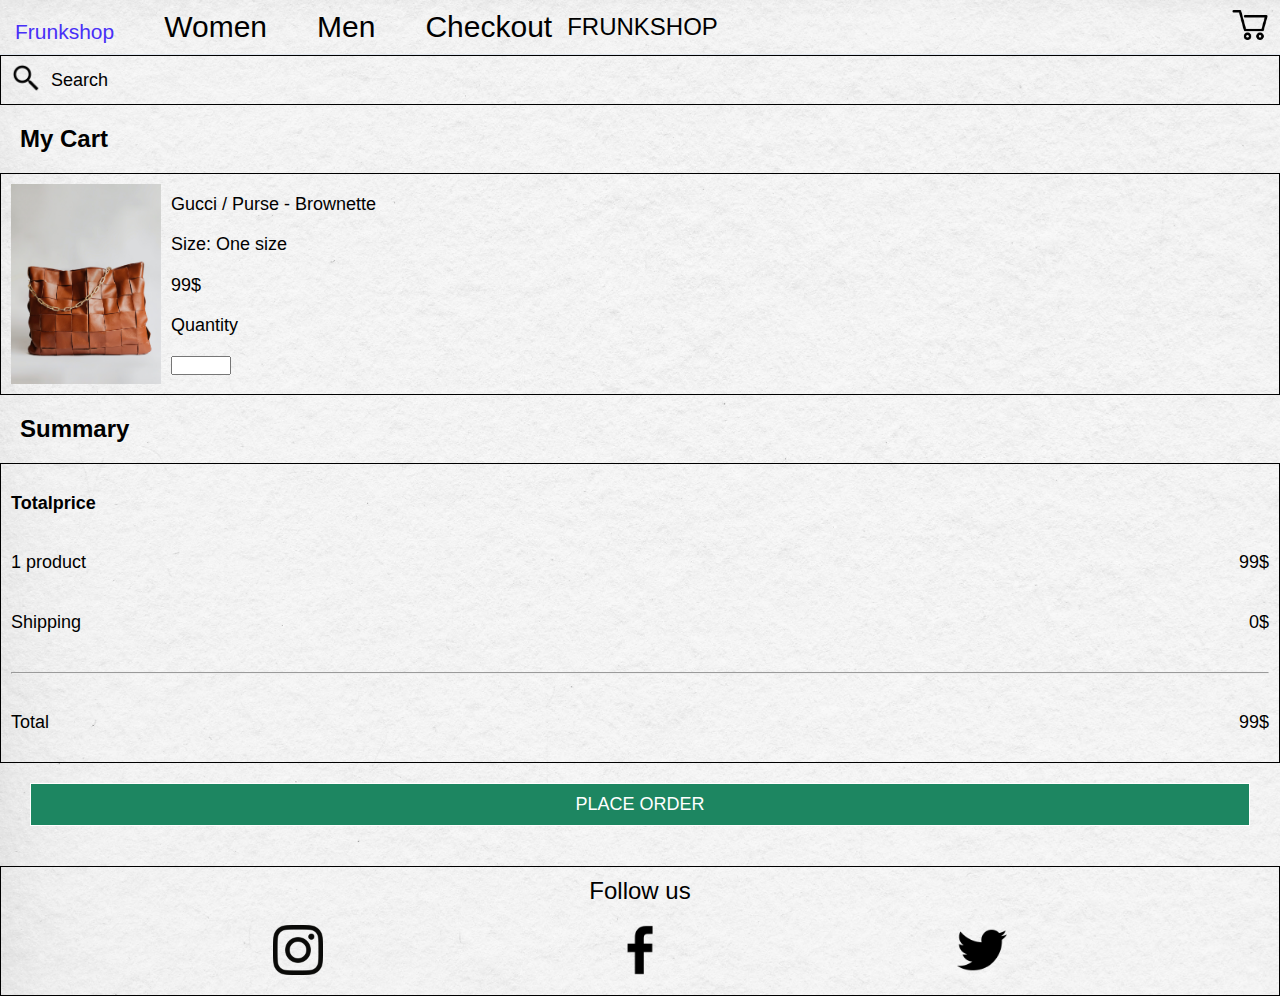
==== checkout.html @ 0cb3d4f1 "klar med codning av mobil" ====
<!DOCTYPE html>
<html lang="en">
<head>
    <meta charset="UTF-8">
    <meta http-equiv="X-UA-Compatible" content="IE=edge">
    <meta name="viewport" content="width=device-width, initial-scale=1.0">
    <title>Checkout</title>
    <link rel="stylesheet" href="css/style.css">
</head>
<body>
    <header class="header">
        <nav class="navbar">
            <ul class="nav-menu">
                <a href="index.html" class="nav-logo">Frunkshop</a>
                <li class="nav-item">
                    <a href="women.html" class="nav-link">Women</a>
                </li>
                <li class="nav-item">
                    <a href="men.html" class="nav-link">Men</a>
                </li>

                <li class="nav-item">
                    <a href="checkout.html" class="nav-link">Checkout</a>
                </li>
            </ul>
            <div class="hamburger">
                <span class="bar"></span>
                <span class="bar"></span>
                <span class="bar"></span>
            </div>
        </nav>
        <a href="index.html" class="nav-link"><div id="tit">FRUNKSHOP</div></a>
        <a href="checkout.html"><div id="cart"><img id="cart2" src="img/minimal-49-512.webp" alt="shopping cart icon"></div></a>
    </header>

<div id="search"><div><img id="sok" src="img/search-512.webp" alt="sök icon till sök knappen"></div>
<div id="search2">Search</div></div>



<h2>My Cart</h2>

<section id="check">
    <img  id="purse" src="img/vaska.jpg" alt="brown purse">

<div id="text">
    <p>Gucci / Purse - Brownette </p>
    <p>Size: One size</p>
    <p>99$</p>
    <label for="quantity">Quantity </label>
    <input type="number" id="quantity" name="quantity" min="1" max="99">
</div>
</section>

<h2>Summary</h2>

<section id="check2">
    <h6>Totalprice</h6>
    <div class="pris">
        <p>1 product</p>
        <p>99$</p>
    </div>

    <div class="pris">
        <p>Shipping</p>
        <p>0$</p>
    </div>

    <hr>

    <div class="pris">
        <p>Total</p>
        <p>99$</p>
    </div>

</section>

<div id="order">PLACE ORDER</div>

<footer>
    <div id="follow">Follow us</div>
    <section id="icons">
    <img id="insta" src="img/instagram-logo-A807AD378B-seeklogo.com.png" alt="instagram logan">
    <img id="face"  src="img/facebook.png" alt="facebook logan">
    <img id="twitter" src="img/twitter.png" alt="twitter logan">
    </section>
    </footer>

<script src="js/script.js"></script>

</body>
</html>
---- css/style.css ----
/* Denna fil skall innehålla din CSS kod */

* {
    margin: 0;
    padding: 0;
    box-sizing: border-box;
}

body{
background-image:url("../img/kiwihug-zGZYQQVmXw0-unsplash.jpg");
background-size: cover;
}

html {
    font-size: 62.5%;
    font-family:"Nanum Gothic" , sans-serif;
}

li {
    list-style: none;
}

a {
    text-decoration: none;
}

.header{
    border-bottom: 1px solid #E2E8F0;
    display: flex;
    align-items: center;
}

.navbar {
    display: flex;
    justify-content:flex-start;
    align-items: center;
    padding: 1rem 1.5rem;
}

.hamburger {
    display: none;

}

.bar {
    display: block;
    width: 25px;
    height: 3px;
    margin: 5px auto;
    -webkit-transition: all 0.3s ease-in-out;
    transition: all 0.3s ease-in-out;
    background-color: #101010;
}

.nav-menu {
    display: flex;
    justify-content: space-between;
    align-items: center;
    
}

.nav-item {
    margin-left: 5rem;
}


.nav-link{
    font-size: 3rem;
    font-weight: 400;
    color:black;
}

.nav-link:hover{
    color: #482ff7;
}

.nav-logo {
    margin-top: 10px;
    font-size: 2.1rem;
    font-weight: 500;
    color: #482ff7;
}

@media only screen and (max-width: 768px) {
    .nav-menu {
        position:fixed;
        left: -100%;
        top: 5rem;
        flex-direction: column;
        background-color: #fff;
        width: 100%;
        height:50%;
        text-align: center;
        transition: 0.3s;
        box-shadow:
            0 10px 27px rgba(0, 0, 0, 0.05);
    }

    .nav-menu.active {
        left: 0;
    }

    .nav-item {
        margin: 2.5rem 0;
    }

    .hamburger {
        display: block;
        cursor: pointer;
    }

    .hamburger.active .bar:nth-child(2) {
        opacity: 0;
    }

    .hamburger.active .bar:nth-child(1) {
        transform: translateY(8px) rotate(45deg);
    }

    .hamburger.active .bar:nth-child(3) {
        transform: translateY(-8px) rotate(-45deg);
    }



}


#wrapper{
display: grid;

}


#search{
border: 1px solid black;
height: 50px;
font-size: large;
display: flex;
align-items: center;
}

#front{
   
    height: 70vh;
    margin-top: 60px;
    background-image: url("../img/front\ picture\ unsplash.jpg");
    background-size:cover;
    display: flex;
    flex-direction: column-reverse;
}



#front2{
height: 400px;
margin-top: 60px;
display: flex;
align-items: center;
}

#front3{
    height: 70vh;
    margin-top: 40px;
    background-image: url("../img/chris-murray-PXVQ7SNqdME-unsplash.jpg");
    background-size:cover;
    display: flex;
    flex-direction: column-reverse;
}

#front4{
    height: 90vh;
    margin-top: 40px;
    background-image: url("../img/pedram-normohamadian-_q4zr9i_IAs-unsplash.jpg");
    background-size:cover;
    display: flex;
    flex-direction: column-reverse;
    background-position:center ;
}

#sneak{
height: 50vh;
width: 50%;
margin-right: 10px;
display: flex;
flex-direction:column;
align-items: center;
}

#hat{
height: 50vh;
width: 50%;
margin-left: 10px;
display: flex;
flex-direction:column;
align-items: center;
 }
    
#snek{
width: 200px;
height: 300px;
box-shadow:grey 5px 5px 10px;

}

#shop{
border: 1px solid black;
font-size: 3rem;
display: flex;
justify-content: center;
margin:7px ;
border-radius: 10px;
}

#text1{
display: flex;
justify-content: center;
font-size: 3rem;
}

#snek2{
    width: 200px;
height: 300px;
box-shadow:grey 5px 5px 10px;
    }
    
    #shop2{
    border: 1px solid black;
    font-size: 3rem;
    display: flex;
    justify-content: center;
    margin:7px ;
    border-radius: 10px;
    }
    
    #text2{
    display: flex;
    justify-content: center;
    font-size: 3rem;
    }


    #bild{
    height: 40vh;
background-image: url("../img/keagan-henman-xPJYL0l5Ii8-unsplash.jpg");
background-size: cover;
margin: 12px;
box-shadow: grey 5px 5px 10px;
    }

    #h12{
display: flex;
justify-content: center;
font-size:xx-large;
    }

#h13{
display: flex;
justify-content: center;
font-size:xx-large;
margin: 20px;
    }
#h14{
    display: flex;
    justify-content: center;
    font-size:xx-large;
    margin-top: 100px;
    margin-bottom: 15px;
}

#h15{
    display: flex;
    justify-content: center;
    font-size:xx-large;
    margin-top: 20px;
    text-decoration:underline;
    text-underline-position: under;
}

    #title{
font-size: 50px;
display: flex;
justify-content: center;

    }


#title2{
font-size: 50px;
display: flex;
justify-content: center; 
margin-bottom: 15px;
}


#bild2{
    height: 40vh;
background-image: url("../img/markus-spiske-jddw6iA31sE-unsplash.jpg");
background-size: cover;
margin: 12px;
box-shadow: grey 5px 5px 10px;
    }


#insta{
height: 50px;
width: 50px;
margin:20px;
}

#face{
height: 50px;
width: 50px;
margin:20px;
}

#twitter{
height: 50px;
width: 50px;
margin:20px;
}


#icons{
display: flex;
justify-content:space-evenly;
}

#follow{
margin-top: 10px;
display: flex;
justify-content: center;
font-size: x-large;
}


footer{
border: solid black 1px;
margin-top: 10px;
}

#tit{
display: flex;
justify-content: right;
font-size:x-large;
}

#sok{
width: 30px;
height: 30px;
margin: 10px;
}

#men{
font-size: x-large;
border: 1px solid white;
border-radius: 10px;
margin: 7px;
display: flex;
justify-content: center;
color:black;
background-color: whitesmoke;
margin-bottom: 30px;
}


#women{
font-size: x-large;
border: 1px solid white;
border-radius: 10px;
margin: 7px;
display: flex;
justify-content: center;
color:black;
background-color: whitesmoke;
}

#sale{
    font-size: x-large;
    border: 1px solid white;
    border-radius: 10px;
    margin-left: 80px;
    margin-right: 80px;
    display: flex;
    justify-content: center;
    color:white;
    background-color:darkred;
    margin-bottom: 140px;
    font-weight:bolder;
    padding-top: 5px;
    padding-bottom: 5px;
}


#cart2{
width: 40px;
height: 40px;
position: absolute;
top: 5px;
right: 10px;
}

#cloth{
display: flex;
justify-content: space-between;
margin: 30px;
}

.sub{
font-size:large;
text-decoration:overline;
letter-spacing: 2px;
}

#cloth2{
display: flex;
justify-content:space-around;
margin: 60px;

}

#help{
display: flex;
justify-content: space-evenly;
}



#filter{
border: black 1px solid;
background-color: white;
width: 45%;
height: 40px;
font-size:x-large;
justify-content: center;
align-items: center;
display: flex;
}

#droplist{
    border: black 1px solid;
    width: 45%;
    height: 40px;
    font-size:x-large;
    justify-content: center;
    align-items: center;
    display: flex;
}


#tshirt{
width:45%;
height: 300px;
background-image: url("../img/budka-damdinsuren-IrQmtib-ER4-unsplash.jpg");
background-size: cover;
box-shadow:grey 5px 5px 10px;
}

#dress{
    width:45%;
    height: 300px;
    background-image: url("../img/tamara-bellis-8Aq_zfMHPbU-unsplash.jpg");
    background-size: cover;
    box-shadow:grey 5px 5px 10px;
}

#jeans{
    width:45%;
    height: 300px;
    background-image: url("../img/zuzana-ruttkay-_lCXkFVcm-A-unsplash.jpg");
    background-size: cover;
    box-shadow:grey 5px 5px 10px;
}

#shoe{
    width:45%;
    height: 300px;
    background-image: url("../img/laura-chouette-EZXKn9P2scc-unsplash.jpg");
    background-size: cover;
    box-shadow:grey 5px 5px 10px;
}

#item{
    display: flex;
    justify-content:space-evenly;
    margin-top: 20px;
}



#item2{
display: flex;
justify-content: space-evenly;
margin-top: 10px;
}

.tex{
display: flex;
justify-content: space-around;
font-size:medium;
margin-bottom: 20px;
margin-top: 5px;
}

::placeholder{
color: black;
}


#jeans2{
    width:45%;
    height: 300px;
    background-image: url("../img/maxwell-nelson-IH0_6CZ2OK4-unsplash.jpg");
    background-size: cover;
    box-shadow:grey 5px 5px 10px;
}


#shoe2{
    width:45%;
    height: 300px;
    background-image: url("../img/maureen-de-wit-cEot_30k978-unsplash.jpg");
    background-size: cover;
    box-shadow:grey 5px 5px 10px;
}


#shorts{
    width:45%;
    height: 300px;
    background-image: url("../img/kristino-boxers-4R0bv6aa6DA-unsplash.jpg");
    background-size: cover;
    background-position:center;
    box-shadow:grey 5px 5px 10px;
}


#tshirt2{
    width:45%;
    height: 300px;
    background-image: url("../img/florencia-simonini-PDZAMYvduVk-unsplash.jpg");
    background-size: cover;
    box-shadow:grey 5px 5px 10px;
    }


#purse{
    width: 150px;
    height: 200px;
margin: 10px;
}

#check{
border: black 1px solid;
display: flex;
justify-content:left;
font-size: large;
}

h2{
margin: 20px;
font-size:x-large
}

#quantity{
width: 60px;

}

#text{
    display: flex;
    justify-content: space-evenly;
    flex-direction: column;
}

#check2{
    border: black 1px solid;
    display: flex;
    justify-content:space-evenly;
    flex-direction: column;
    font-size: large;
    height: 300px;
    margin-bottom: 20px;
    }

.pris{
display: flex;
justify-content: space-between;
margin: 10px;
}

h6{
font-size:large;
margin: 10px;
}

hr{
    margin: 10px;
}

#order{
    font-size:large;
    border: 1px solid white;
    margin-left: 30px;
    margin-right: 30px;
    display: flex;
    justify-content: center;
    color:white;
    background-color:rgb(29, 134, 97);
    padding-top: 10px;
    padding-bottom: 10px;
    margin-bottom: 40px;
}
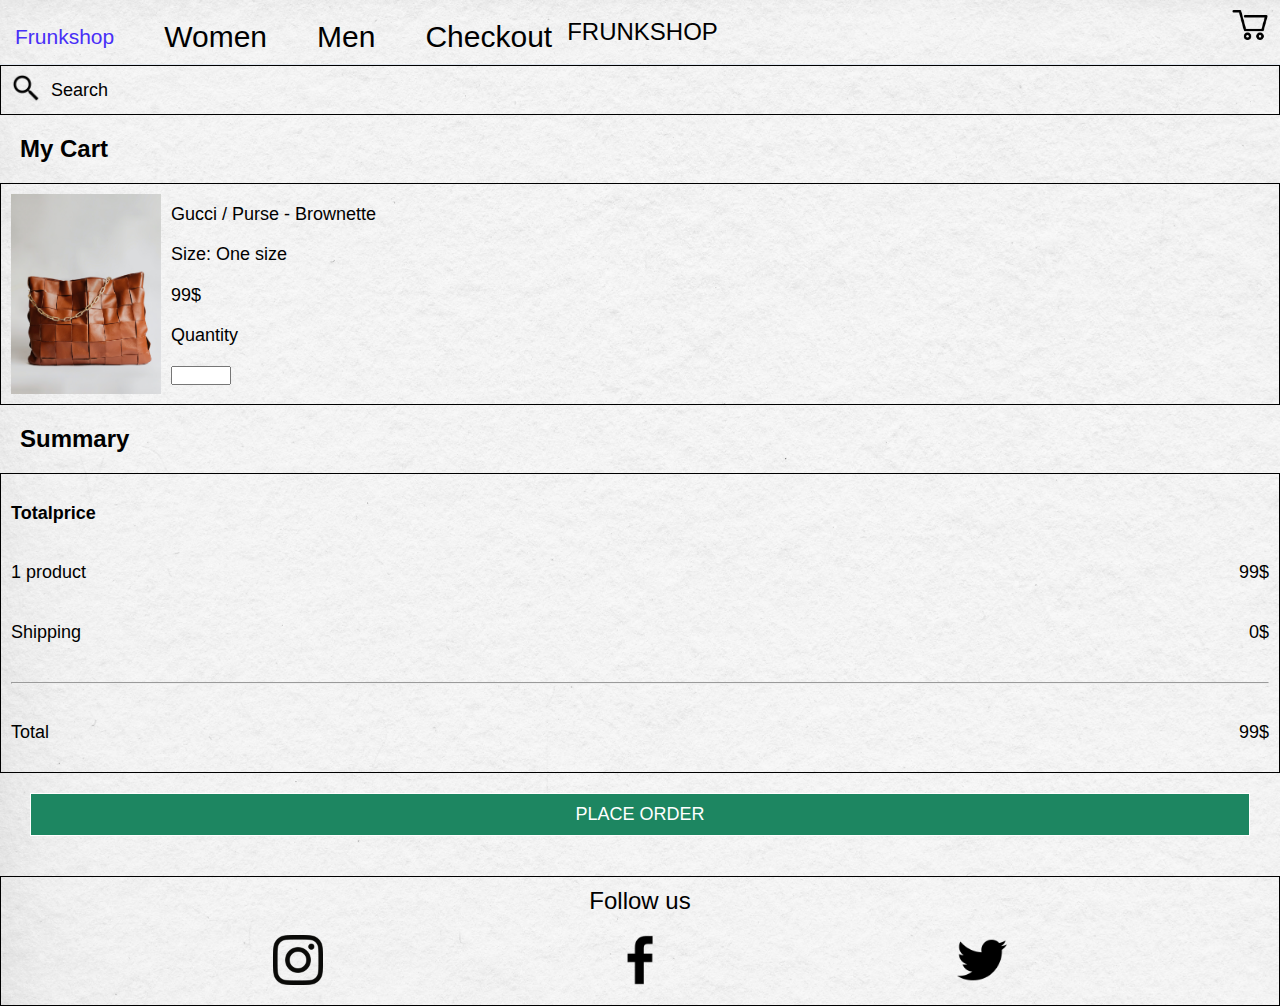
==== commit 8e6411f3: "lite ändringar" ====
--- a/checkout.html
+++ b/checkout.html
@@ -11,7 +11,7 @@
     <header class="header">
         <nav class="navbar">
             <ul class="nav-menu">
-                <a href="index.html" class="nav-logo">Frunkshop</a>
+                <li><a href="index.html" class="nav-logo">Frunkshop</a></li>
                 <li class="nav-item">
                     <a href="women.html" class="nav-link">Women</a>
                 </li>
@@ -40,7 +40,7 @@
 
 <h2>My Cart</h2>
 
-<section id="check">
+<div id="check">
     <img  id="purse" src="img/vaska.jpg" alt="brown purse">
 
 <div id="text">
@@ -50,11 +50,11 @@
     <label for="quantity">Quantity </label>
     <input type="number" id="quantity" name="quantity" min="1" max="99">
 </div>
-</section>
+</div>
 
 <h2>Summary</h2>
 
-<section id="check2">
+<div id="check2">
     <h6>Totalprice</h6>
     <div class="pris">
         <p>1 product</p>
@@ -73,17 +73,17 @@
         <p>99$</p>
     </div>
 
-</section>
+</div>
 
 <div id="order">PLACE ORDER</div>
 
 <footer>
     <div id="follow">Follow us</div>
-    <section id="icons">
+    <div id="icons">
     <img id="insta" src="img/instagram-logo-A807AD378B-seeklogo.com.png" alt="instagram logan">
     <img id="face"  src="img/facebook.png" alt="facebook logan">
     <img id="twitter" src="img/twitter.png" alt="twitter logan">
-    </section>
+    </div>
     </footer>
 
 <script src="js/script.js"></script>
--- a/css/style.css
+++ b/css/style.css
@@ -18,6 +18,7 @@
 
 li {
     list-style: none;
+    margin-top: 10px;
 }
 
 a {
@@ -141,7 +142,6 @@
 }
 
 #front{
-   
     height: 70vh;
     margin-top: 60px;
     background-image: url("../img/front\ picture\ unsplash.jpg");
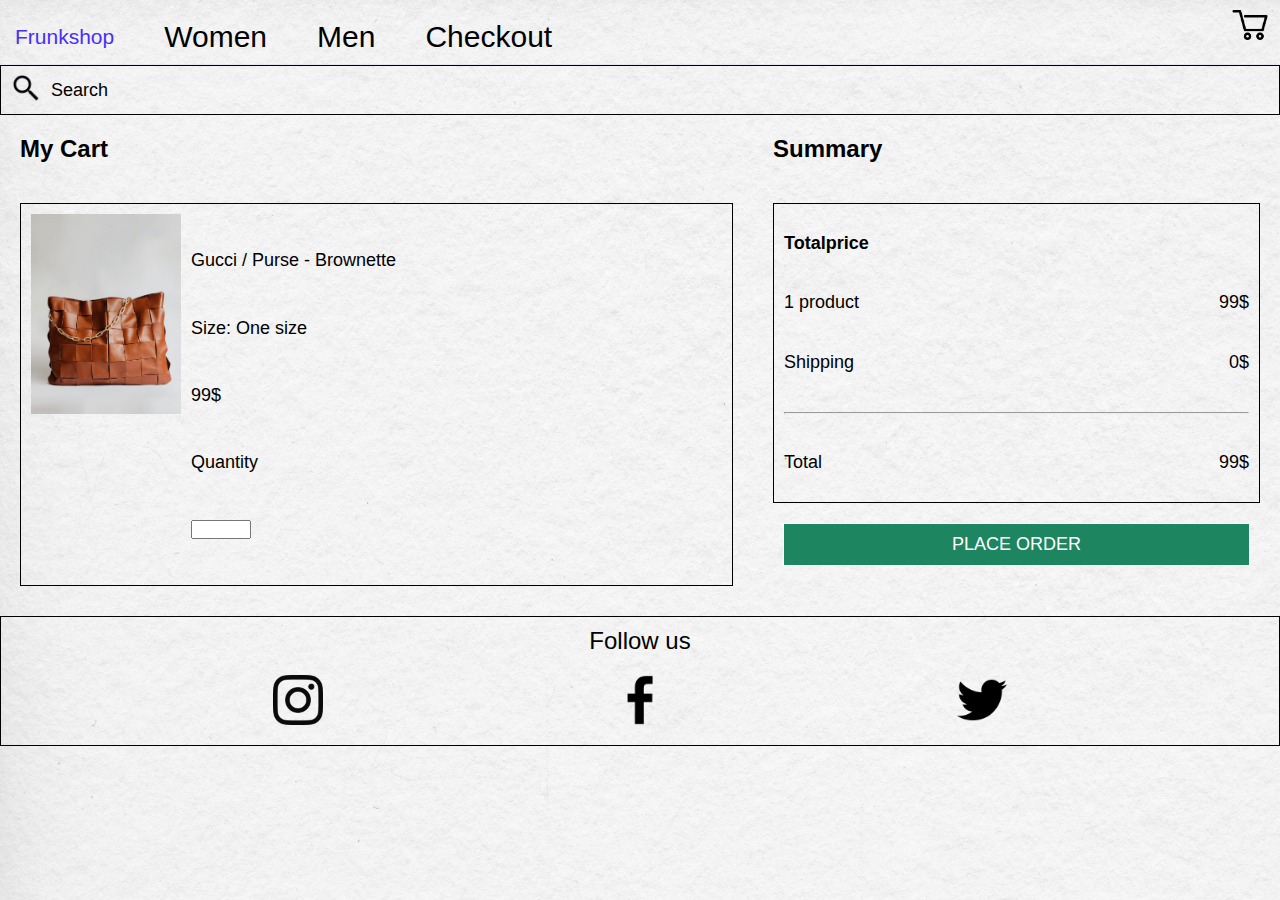
==== commit 4af99950: "lite ändringar" ====
--- a/checkout.html
+++ b/checkout.html
@@ -30,15 +30,16 @@
             </div>
         </nav>
         <a href="index.html" class="nav-link"><div id="tit">FRUNKSHOP</div></a>
-        <a href="checkout.html"><div id="cart"><img id="cart2" src="img/minimal-49-512.webp" alt="shopping cart icon"></div></a>
+        <a href="checkout.html"><div id="cart"><img id="cart2" src="img/cart.webp" alt="shopping cart icon"></div></a>
     </header>
 
-<div id="search"><div><img id="sok" src="img/search-512.webp" alt="sök icon till sök knappen"></div>
+<div id="search"><div><img id="sok" src="img/search.webp" alt="sök icon till sök knappen"></div>
+
 <div id="search2">Search</div></div>
 
+<div id="wrapperc">
 
-
-<h2>My Cart</h2>
+<h2 id="ca">My Cart</h2>
 
 <div id="check">
     <img  id="purse" src="img/vaska.jpg" alt="brown purse">
@@ -80,12 +81,14 @@
 <footer>
     <div id="follow">Follow us</div>
     <div id="icons">
-    <img id="insta" src="img/instagram-logo-A807AD378B-seeklogo.com.png" alt="instagram logan">
+    <img id="insta" src="img/instagram.png" alt="instagram logan">
     <img id="face"  src="img/facebook.png" alt="facebook logan">
     <img id="twitter" src="img/twitter.png" alt="twitter logan">
     </div>
     </footer>
 
+
+</div>
 <script src="js/script.js"></script>
 
 </body>
--- a/css/style.css
+++ b/css/style.css
@@ -7,7 +7,7 @@
 }
 
 body{
-background-image:url("../img/kiwihug-zGZYQQVmXw0-unsplash.jpg");
+background-image:url("../img/white-body.jpg");
 background-size: cover;
 }
 
@@ -127,10 +127,6 @@
 }
 
 
-#wrapper{
-display: grid;
-
-}
 
 
 #search{
@@ -142,9 +138,9 @@
 }
 
 #front{
-    height: 70vh;
+    height: 80vh;
     margin-top: 60px;
-    background-image: url("../img/front\ picture\ unsplash.jpg");
+    background-image: url("../img/guy-girl-car.jpg");
     background-size:cover;
     display: flex;
     flex-direction: column-reverse;
@@ -162,7 +158,7 @@
 #front3{
     height: 70vh;
     margin-top: 40px;
-    background-image: url("../img/chris-murray-PXVQ7SNqdME-unsplash.jpg");
+    background-image: url("../img/girls.jpg");
     background-size:cover;
     display: flex;
     flex-direction: column-reverse;
@@ -171,7 +167,7 @@
 #front4{
     height: 90vh;
     margin-top: 40px;
-    background-image: url("../img/pedram-normohamadian-_q4zr9i_IAs-unsplash.jpg");
+    background-image: url("../img/guys.jpg");
     background-size:cover;
     display: flex;
     flex-direction: column-reverse;
@@ -242,7 +238,7 @@
 
     #bild{
     height: 40vh;
-background-image: url("../img/keagan-henman-xPJYL0l5Ii8-unsplash.jpg");
+background-image: url("../img/tshirts.jpg");
 background-size: cover;
 margin: 12px;
 box-shadow: grey 5px 5px 10px;
@@ -295,7 +291,7 @@
 
 #bild2{
     height: 40vh;
-background-image: url("../img/markus-spiske-jddw6iA31sE-unsplash.jpg");
+background-image: url("../img/winter-coats.jpg");
 background-size: cover;
 margin: 12px;
 box-shadow: grey 5px 5px 10px;
@@ -451,7 +447,7 @@
 #tshirt{
 width:45%;
 height: 300px;
-background-image: url("../img/budka-damdinsuren-IrQmtib-ER4-unsplash.jpg");
+background-image: url("../img/girl-tshirt.jpg");
 background-size: cover;
 box-shadow:grey 5px 5px 10px;
 }
@@ -459,7 +455,7 @@
 #dress{
     width:45%;
     height: 300px;
-    background-image: url("../img/tamara-bellis-8Aq_zfMHPbU-unsplash.jpg");
+    background-image: url("../img/red-dress.jpg");
     background-size: cover;
     box-shadow:grey 5px 5px 10px;
 }
@@ -467,7 +463,7 @@
 #jeans{
     width:45%;
     height: 300px;
-    background-image: url("../img/zuzana-ruttkay-_lCXkFVcm-A-unsplash.jpg");
+    background-image: url("../img/girl-denim.jpg");
     background-size: cover;
     box-shadow:grey 5px 5px 10px;
 }
@@ -475,7 +471,7 @@
 #shoe{
     width:45%;
     height: 300px;
-    background-image: url("../img/laura-chouette-EZXKn9P2scc-unsplash.jpg");
+    background-image: url("../img/black-shoes.jpg");
     background-size: cover;
     box-shadow:grey 5px 5px 10px;
 }
@@ -510,7 +506,7 @@
 #jeans2{
     width:45%;
     height: 300px;
-    background-image: url("../img/maxwell-nelson-IH0_6CZ2OK4-unsplash.jpg");
+    background-image: url("../img/white-denim.jpg");
     background-size: cover;
     box-shadow:grey 5px 5px 10px;
 }
@@ -519,7 +515,7 @@
 #shoe2{
     width:45%;
     height: 300px;
-    background-image: url("../img/maureen-de-wit-cEot_30k978-unsplash.jpg");
+    background-image: url("../img/reebok.jpg");
     background-size: cover;
     box-shadow:grey 5px 5px 10px;
 }
@@ -528,7 +524,7 @@
 #shorts{
     width:45%;
     height: 300px;
-    background-image: url("../img/kristino-boxers-4R0bv6aa6DA-unsplash.jpg");
+    background-image: url("../img/yellow-shorts.jpg");
     background-size: cover;
     background-position:center;
     box-shadow:grey 5px 5px 10px;
@@ -538,7 +534,7 @@
 #tshirt2{
     width:45%;
     height: 300px;
-    background-image: url("../img/florencia-simonini-PDZAMYvduVk-unsplash.jpg");
+    background-image: url("../img/guy-tshirt.jpg");
     background-size: cover;
     box-shadow:grey 5px 5px 10px;
     }
@@ -613,3 +609,54 @@
 }
 
 
+@media only screen and (min-width: 768px){
+
+
+#tit{
+display: none;
+}
+
+
+
+#wrapperc{
+display: grid;
+grid-template-areas: 
+'ca h2'
+'my su'
+'my or'
+'ft ft'
+;
+
+}
+
+#check{
+grid-area: my;
+margin: 20px;
+}
+
+#check2{
+grid-area: su;
+margin: 20px;
+}
+
+h2{
+grid-area: h2;
+
+}
+
+footer{
+    grid-area: ft;
+}
+
+#ca{
+grid-area: ca;
+
+}
+
+#order{
+grid-area: or;
+
+}
+
+
+}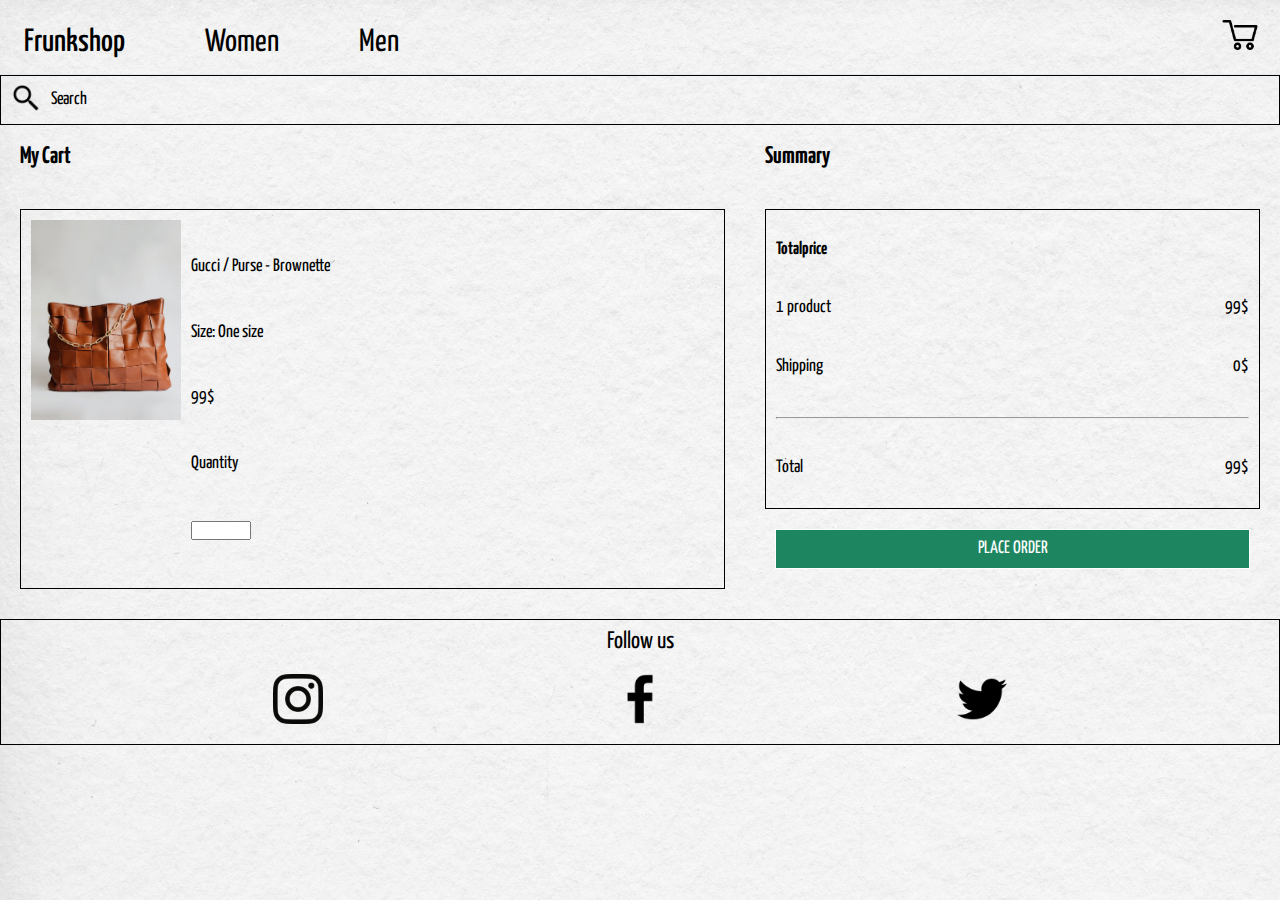
==== commit 283d5f1d: "klar med sida" ====
--- a/checkout.html
+++ b/checkout.html
@@ -6,12 +6,15 @@
     <meta name="viewport" content="width=device-width, initial-scale=1.0">
     <title>Checkout</title>
     <link rel="stylesheet" href="css/style.css">
+    <link rel="preconnect" href="https://fonts.googleapis.com"> 
+<link rel="preconnect" href="https://fonts.gstatic.com" crossorigin> 
+<link href="https://fonts.googleapis.com/css2?family=Yanone+Kaffeesatz:wght@400;600&display=swap" rel="stylesheet">
 </head>
 <body>
     <header class="header">
         <nav class="navbar">
             <ul class="nav-menu">
-                <li><a href="index.html" class="nav-logo">Frunkshop</a></li>
+                <li><a href="index.html" class="nav-logo frunki">Frunkshop</a></li>
                 <li class="nav-item">
                     <a href="women.html" class="nav-link">Women</a>
                 </li>
@@ -19,7 +22,7 @@
                     <a href="men.html" class="nav-link">Men</a>
                 </li>
 
-                <li class="nav-item">
+                <li class="nav-item checkout">
                     <a href="checkout.html" class="nav-link">Checkout</a>
                 </li>
             </ul>
--- a/css/style.css
+++ b/css/style.css
@@ -12,8 +12,7 @@
 }
 
 html {
-    font-size: 62.5%;
-    font-family:"Nanum Gothic" , sans-serif;
+    font-family: 'Yanone Kaffeesatz', sans-serif;
 }
 
 li {
@@ -66,7 +65,7 @@
 
 
 .nav-link{
-    font-size: 3rem;
+    font-size: 2rem;
     font-weight: 400;
     color:black;
 }
@@ -190,7 +189,7 @@
 display: flex;
 flex-direction:column;
 align-items: center;
- }
+}
     
 #snek{
 width: 200px;
@@ -201,7 +200,7 @@
 
 #shop{
 border: 1px solid black;
-font-size: 3rem;
+font-size: 2rem;
 display: flex;
 justify-content: center;
 margin:7px ;
@@ -211,7 +210,7 @@
 #text1{
 display: flex;
 justify-content: center;
-font-size: 3rem;
+font-size: 2rem;
 }
 
 #snek2{
@@ -222,7 +221,7 @@
     
     #shop2{
     border: 1px solid black;
-    font-size: 3rem;
+    font-size: 2rem;
     display: flex;
     justify-content: center;
     margin:7px ;
@@ -232,7 +231,7 @@
     #text2{
     display: flex;
     justify-content: center;
-    font-size: 3rem;
+    font-size: 2rem;
     }
 
 
@@ -274,7 +273,7 @@
 }
 
     #title{
-font-size: 50px;
+font-size: 40px;
 display: flex;
 justify-content: center;
 
@@ -282,7 +281,7 @@
 
 
 #title2{
-font-size: 50px;
+font-size: 40px;
 display: flex;
 justify-content: center; 
 margin-bottom: 15px;
@@ -357,6 +356,7 @@
 color:black;
 background-color: whitesmoke;
 margin-bottom: 30px;
+padding-top: 2px;
 }
 
 
@@ -369,6 +369,7 @@
 justify-content: center;
 color:black;
 background-color: whitesmoke;
+padding-top: 2px;
 }
 
 #sale{
@@ -441,6 +442,8 @@
     justify-content: center;
     align-items: center;
     display: flex;
+    font-family: 'Yanone Kaffeesatz', sans-serif;
+    padding-left: 85px;
 }
 
 
@@ -450,6 +453,7 @@
 background-image: url("../img/girl-tshirt.jpg");
 background-size: cover;
 box-shadow:grey 5px 5px 10px;
+position: sticky;
 }
 
 #dress{
@@ -458,6 +462,7 @@
     background-image: url("../img/red-dress.jpg");
     background-size: cover;
     box-shadow:grey 5px 5px 10px;
+    position: sticky;
 }
 
 #jeans{
@@ -466,6 +471,7 @@
     background-image: url("../img/girl-denim.jpg");
     background-size: cover;
     box-shadow:grey 5px 5px 10px;
+    position: sticky;
 }
 
 #shoe{
@@ -474,6 +480,7 @@
     background-image: url("../img/black-shoes.jpg");
     background-size: cover;
     box-shadow:grey 5px 5px 10px;
+    position: sticky;
 }
 
 #item{
@@ -609,6 +616,8 @@
 }
 
 
+
+
 @media only screen and (min-width: 768px){
 
 
@@ -617,6 +626,37 @@
 }
 
 
+.checkout{
+visibility: hidden;
+
+}
+
+.frunki{
+color: black;
+font-size: 2rem;
+}
+
+#cart2{
+margin: 10px;
+
+}
+
+
+#wrapperi{
+display: grid;
+grid-template-areas:
+'sr sr'
+'fr fr '
+'fr fr'
+'fr2 fr2'
+'h12 h12'
+'sum wi'
+'sum wi'
+'ft ft'
+
+;
+
+}
 
 #wrapperc{
 display: grid;
@@ -658,5 +698,217 @@
 
 }
 
-
-}+.serch{
+grid-area: sr;
+
+}
+
+#winter{
+    grid-area: wi;
+}
+
+#summer{
+    grid-area: sum;
+}
+
+#h12{
+    grid-area: h12;
+}
+
+#front2{
+    grid-area: fr2;
+}
+
+#front{
+background-image: url("../img/redhair.jpg");
+background-size:1500px;
+background-position:top;
+grid-area: fr;
+display: flex;
+justify-content: center;
+}
+
+
+#women{
+    font-size: x-large;
+    border: 1px solid white;
+    border-radius: 10px;
+    margin: 7px;
+    display: flex;
+    justify-content: center;
+    color:black;
+    background-color: whitesmoke;
+    width: 500px;
+    margin-left: 50px;
+}
+
+#men{
+font-size: x-large;
+border: 1px solid white;
+border-radius: 10px;
+margin: 7px;
+display: flex;
+justify-content: center;
+color:black;
+background-color: whitesmoke;
+margin-bottom: 30px;
+width: 500px;
+margin-left: 50px;
+}
+
+#wrapperw{
+display: grid;
+grid-template-areas: 
+'hd hd hd hd'
+'sr sr sr sr'
+'h15 h15 h15 h15'
+'fr3 fr3 fr3 fr3'
+'fr3 fr3 fr3 fr3'
+'h13 h13 h13 h13'
+'cl cl cl cl'
+'he he he he'
+'h14 h14 h14 h14'
+'it it it it'
+'it it it it'
+'ft2 ft2 ft2 ft2'
+
+
+;
+
+
+}
+
+#ft2{
+grid-area: ft2;
+}
+
+#items{
+grid-area: it;
+}
+
+#h13{
+grid-area: h13;
+
+}
+
+#droplist{
+padding-left: 250px;
+font-family: 'Yanone Kaffeesatz', sans-serif;
+}
+
+#help{
+grid-area: he;
+}
+
+#h14{
+grid-area: h14;
+}
+
+#h15{
+grid-area: h15;
+
+}
+
+#front3{
+grid-area: fr3;
+
+}
+
+#clothes{
+grid-area: cl;
+
+}
+
+#front3{
+background-position: center;
+
+}
+
+.tex{
+display: flex;
+justify-content:space-evenly;
+}
+
+
+#tshirt{
+width: 200px;
+
+}
+
+#dress{
+width: 200px;
+
+}
+
+#jeans{
+width: 200px;
+
+}
+
+#shoe{
+width: 200px;
+
+}
+
+#tshirt2{
+width: 200px;
+
+}
+
+#shorts{
+width: 200px;
+
+}
+
+#jeans2{
+width: 200px;
+}
+
+#shoe2{
+width: 200px;
+}
+
+#h15{
+grid-area:h15 ;
+}
+
+#front4{
+grid-area: fr4;
+
+}
+
+#ft3{
+grid-area: ft3;
+}
+
+.header{
+grid-area:hd;
+}
+
+#wrapperm{
+grid-template-areas: 
+'hd hd hd hd'
+'sr sr sr sr'
+'h15 h15 h15 h15' 
+'fr4 fr4 fr4 fr4'  
+'fr4 fr4 fr4 fr4' 
+'h13 h13 h13 h13'
+'cl cl cl cl'
+'he he he he'
+'it it it it'
+'it it it it'
+'ft3 ft3 ft3 ft3'
+
+
+
+
+
+
+
+;
+
+}
+
+
+}
+
